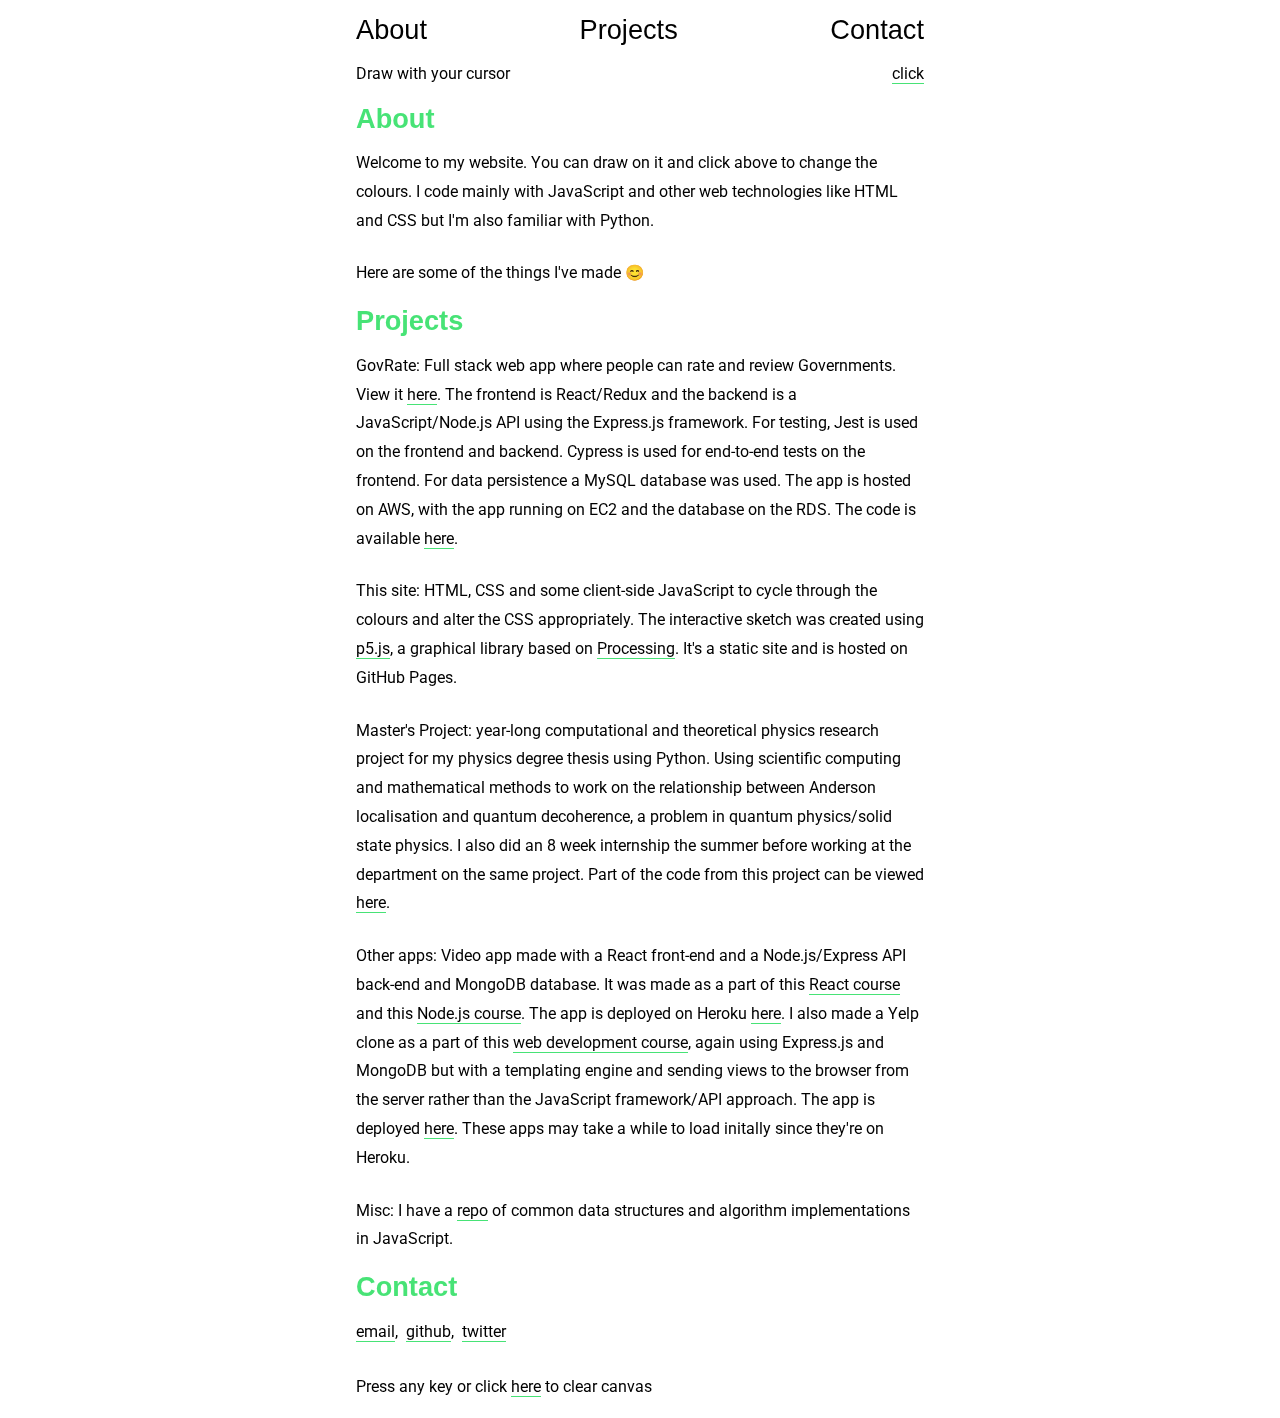
==== index.html @ 2619e875 "paragraph spacing increased" ====
<!DOCTYPE html>
<html lang="en">
  <head>
    <meta charset="UTF-8" />
    <meta name="viewport" content="width=device-width, initial-scale=1.0" />
    <meta http-equiv="X-UA-Compatible" content="ie=edge" />
    <link rel="icon" type="image/x-icon" href="img/favicon.ico" />

    <link
      href="https://fonts.googleapis.com/css?family=Roboto&display=swap"
      rel="stylesheet"
    />

    <script src="lib/p5.min.js"></script>
    <script src="lib/p5.dom.min.js"></script>
    <script src="sketch.js"></script>

    <link rel="stylesheet" href="src/site.css" />

    <title>Jack Lowe</title>
  </head>
  <body>
    <div class="container">
      <nav class="nav">
        <ul class="nav__list">
          <li class="nav__element">
            <a href="#about" class="nav__link">About</a>
          </li>
          <li class="nav__element">
            <a href="#projects" class="nav__link">Projects</a>
          </li>
          <li class="nav__element">
            <a href="#contact" class="nav__link">Contact</a>
          </li>
        </ul>
      </nav>

      <div class="headline__container">
        <p class="headline">
          Draw with your cursor
        </p>
        <button class="button">click</button>
      </div>
      <main>
        <section class="main__section" id="about">
          <h2 class="main__header">About</h2>
          <p class="main__paragraph">
            Welcome to my website. You can draw on it and click above to change
            the colours. I code mainly with JavaScript and other web
            technologies like HTML and CSS but I'm also familiar with Python.
          </p>
          <p class="main__paragraph">
            Here are some of the things I've made 😊
          </p>
        </section>
        <section class="main__section" id="projects">
          <h2 class="main__header">Projects</h2>
          <p class="main__paragraph">
            GovRate: Full stack web app where people can rate and review
            Governments. View it
            <a href="http://govrate.co.uk" class="link">here</a>. The frontend
            is React/Redux and the backend is a JavaScript/Node.js API using the
            Express.js framework. For testing, Jest is used on the frontend and
            backend. Cypress is used for end-to-end tests on the frontend. For
            data persistence a MySQL database was used. The app is hosted on
            AWS, with the app running on EC2 and the database on the RDS. The
            code is available
            <a href="https://github.com/jacklowe/govrate" class="link">here</a>.
          </p>
          <p class="main__paragraph"></p>
          <p class="main__paragraph">
            This site: HTML, CSS and some client-side JavaScript to cycle
            through the colours and alter the CSS appropriately. The interactive
            sketch was created using
            <a href="https://p5js.org/" class="link">p5.js</a>, a graphical
            library based on
            <a href="https://processing.org/" class="link">Processing</a>. It's
            a static site and is hosted on GitHub Pages.
          </p>
          <p class="main__paragraph">
            Master's Project: year-long computational and theoretical physics
            research project for my physics degree thesis using Python. Using
            scientific computing and mathematical methods to work on the
            relationship between Anderson localisation and quantum decoherence,
            a problem in quantum physics/solid state physics. I also did an 8
            week internship the summer before working at the department on the
            same project. Part of the code from this project can be viewed
            <a
              href="https://github.com/jacklowe/anderson_decoherence"
              class="link"
            >
              here</a
            >.
          </p>
          <p class="main__paragraph">
            Other apps: Video app made with a React front-end and a
            Node.js/Express API back-end and MongoDB database. It was made as a
            part of this
            <a href="https://codewithmosh.com/p/mastering-react" class="link"
              >React course</a
            >
            and this
            <a
              href="https://codewithmosh.com/p/the-complete-node-js-course"
              class="link"
              >Node.js course</a
            >. The app is deployed on Heroku
            <a href="https://young-chamber-67683.herokuapp.com" class="link"
              >here</a
            >. I also made a Yelp clone as a part of this
            <a
              href="https://www.udemy.com/the-web-developer-bootcamp/"
              class="link"
              >web development course</a
            >, again using Express.js and MongoDB but with a templating engine
            and sending views to the browser from the server rather than the
            JavaScript framework/API approach. The app is deployed
            <a href="https://glacial-sierra-19912.herokuapp.com" class="link"
              >here</a
            >. These apps may take a while to load initally since they're on
            Heroku.
          </p>
          <p class="main__paragraph">
            Misc: I have a <a href="#" class="link">repo</a> of common data
            structures and algorithm implementations in JavaScript.
          </p>
        </section>
        <section class="main__section" id="contact">
          <h2 class="main__header">Contact</h2>
          <p class="main__paragraph">
            <a href="mailto:jackmlowe@gmail.com" class="link">email</a>,&nbsp;
            <a href="https://github.com/jacklowe" class="link">github</a>,&nbsp;
            <a href="https://twitter.com/jack_iowe" class="link">twitter</a>
          </p>
        </section>
      </main>

      <hr />
      Press any key or click
      <button class="clear-button button">here</button> to clear canvas
    </div>
  </body>

  <script src="site.js"></script>
</html>
---- src/site.css ----
@font-face {
  font-family: "Montserrattt";
  font-style: italic;
  font-weight: 900;
  src: url("../fonts/montserrat-v14-latin-900italic.eot");
  src: local("Montserrat Black Italic"), local("Montserrat-BlackItalic"),
    url("../fonts/montserrat-v14-latin-900italic.eot?#iefix")
      format("embedded-opentype"),
    url("../fonts/montserrat-v14-latin-900italic.woff2") format("woff2"),
    url("../fonts/montserrat-v14-latin-900italic.woff") format("woff"),
    url("../fonts/montserrat-v14-latin-900italic.ttf") format("truetype"),
    url("../fonts/montserrat-v14-latin-900italic.svg#Montserrat") format("svg");
}

:root {
  --colour: #47e376;
}

canvas {
  position: fixed !important;
  top: 0;
  right: 0;
  z-index: -1;
}

body {
  margin: 0 auto;
  max-width: 600px;
  color: black;
  font-family: "Roboto", sans-serif;
  font-size: 0.97rem;
  line-height: 1.8rem;
  overflow-x: hidden;
}

hr {
  border: 0;
}

::selection {
  color: black;
  background-color: #e5e5e6;
}

.container {
  margin: 1rem;
}

.headline {
  margin: 0;
}

.headline__container {
  margin-top: 0.7rem;
  display: flex;
  justify-content: space-between;
  align-items: center;
}

.main__header {
  font-family: "Montserrattt", sans-serif;
  font-weight: 900;
  font-size: 1.7rem;
  color: var(--colour);
  margin-bottom: 0.8rem;
  margin-top: 0.8rem;
}

.main__header:nth-child(1) {
  margin-top: 1rem;
}

.main__paragraph {
  margin-bottom: 1.5rem;
}

.main__paragraph:last-child {
  margin-bottom: 1.2rem;
}

.link {
  font-family: inherit;
  text-decoration: none;
  color: inherit;
  border-bottom: 1px solid var(--colour);
  transition: color 0.3s ease;
}

.link:hover {
  color: var(--colour);
}

.button {
  background: none;
  font-family: inherit;
  font-size: inherit;
  padding: 0rem;
  border: none;
  border-bottom: 1px solid var(--colour);
  color: inherit;
  cursor: pointer;
  transition: color 0.3s ease;
}

.button:hover {
  color: var(--colour);
}

.button:focus {
  outline: none;
}

.nav__list {
  display: flex;
  justify-content: space-between;
  list-style: none;
  margin: 0;
  padding: 0;
  transition: color 0.3s ease;
}

.nav__link {
  text-align: center;
  color: inherit;
  text-decoration: none;
  font-size: 1.7rem;
  font-family: "Montserrattt", sans-serif;
}

@media (max-width: 400px) {
  body {
    font-size: 0.9rem;
  }
  .main__header {
    font-size: 1.3rem;
  }
  .nav__link {
    font-size: 1.3rem;
  }
}
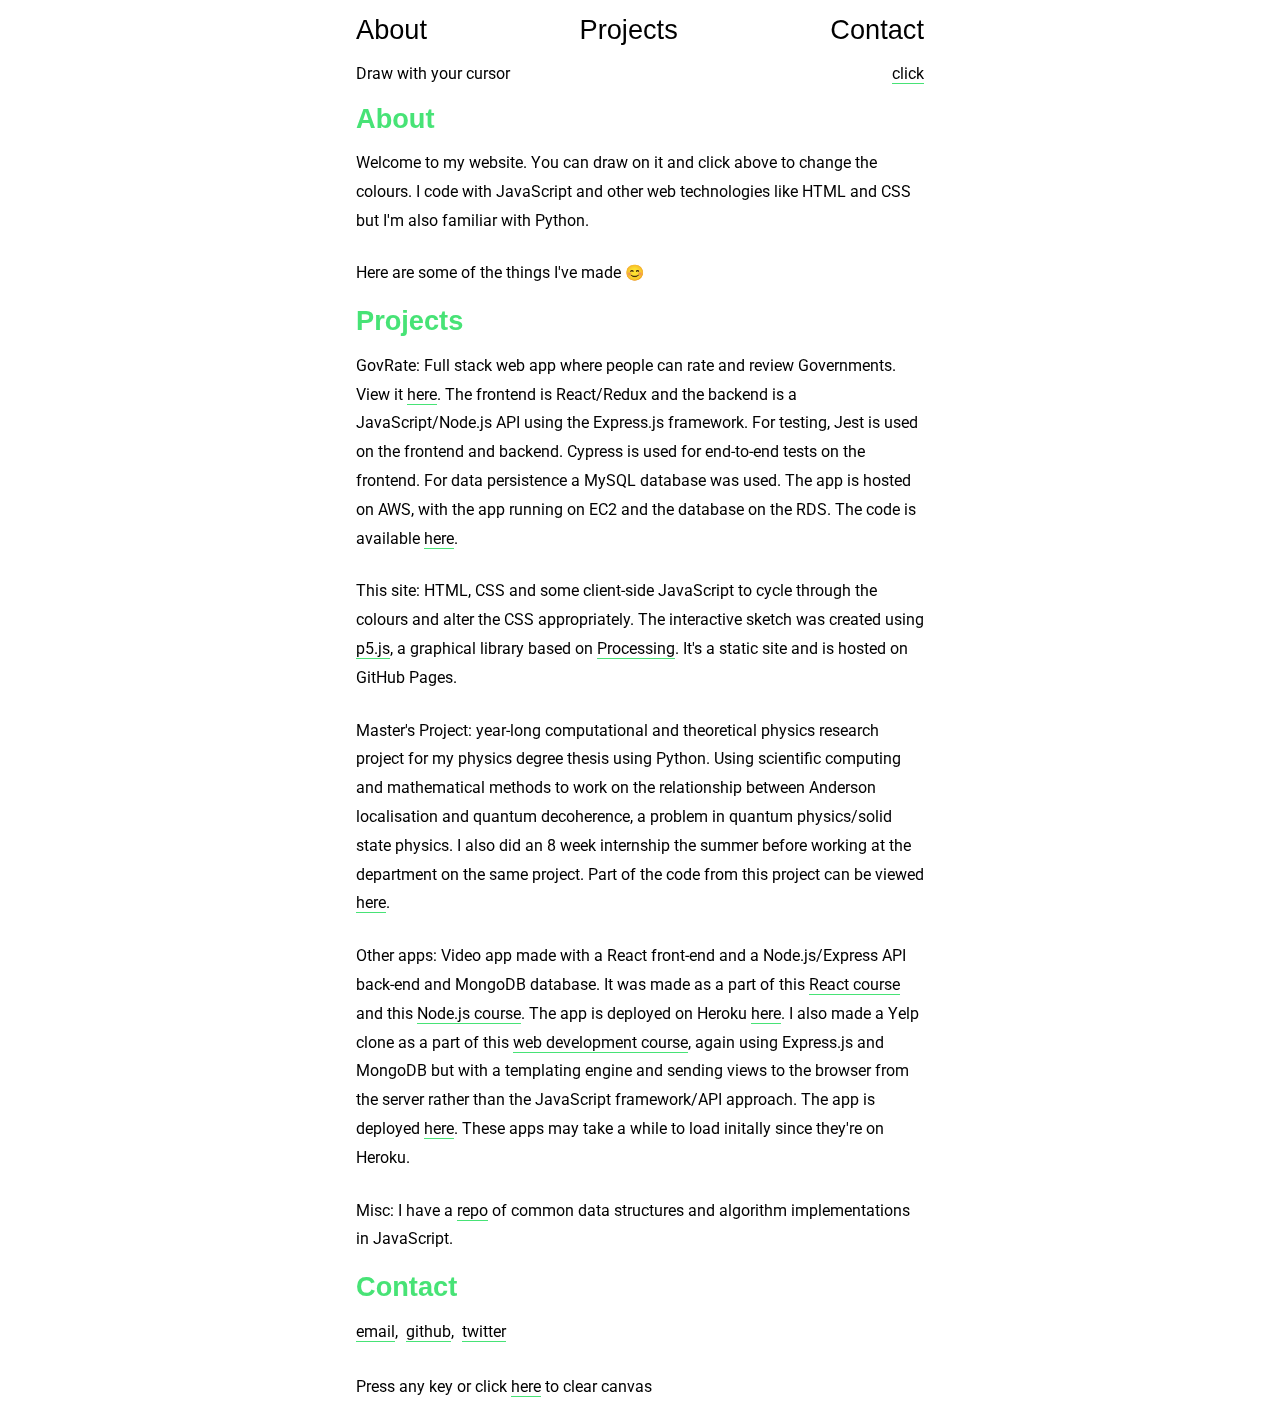
==== commit e55cc536: "Update index.html" ====
--- a/index.html
+++ b/index.html
@@ -13,7 +13,7 @@
 
     <script src="lib/p5.min.js"></script>
     <script src="lib/p5.dom.min.js"></script>
-    <script src="sketch.js"></script>
+    <script src="src/sketch.js"></script>
 
     <link rel="stylesheet" href="src/site.css" />
 
@@ -46,7 +46,7 @@
           <h2 class="main__header">About</h2>
           <p class="main__paragraph">
             Welcome to my website. You can draw on it and click above to change
-            the colours. I code mainly with JavaScript and other web
+            the colours. I code with JavaScript and other web
             technologies like HTML and CSS but I'm also familiar with Python.
           </p>
           <p class="main__paragraph">
@@ -141,5 +141,5 @@
     </div>
   </body>
 
-  <script src="site.js"></script>
+  <script src="src/site.js"></script>
 </html>
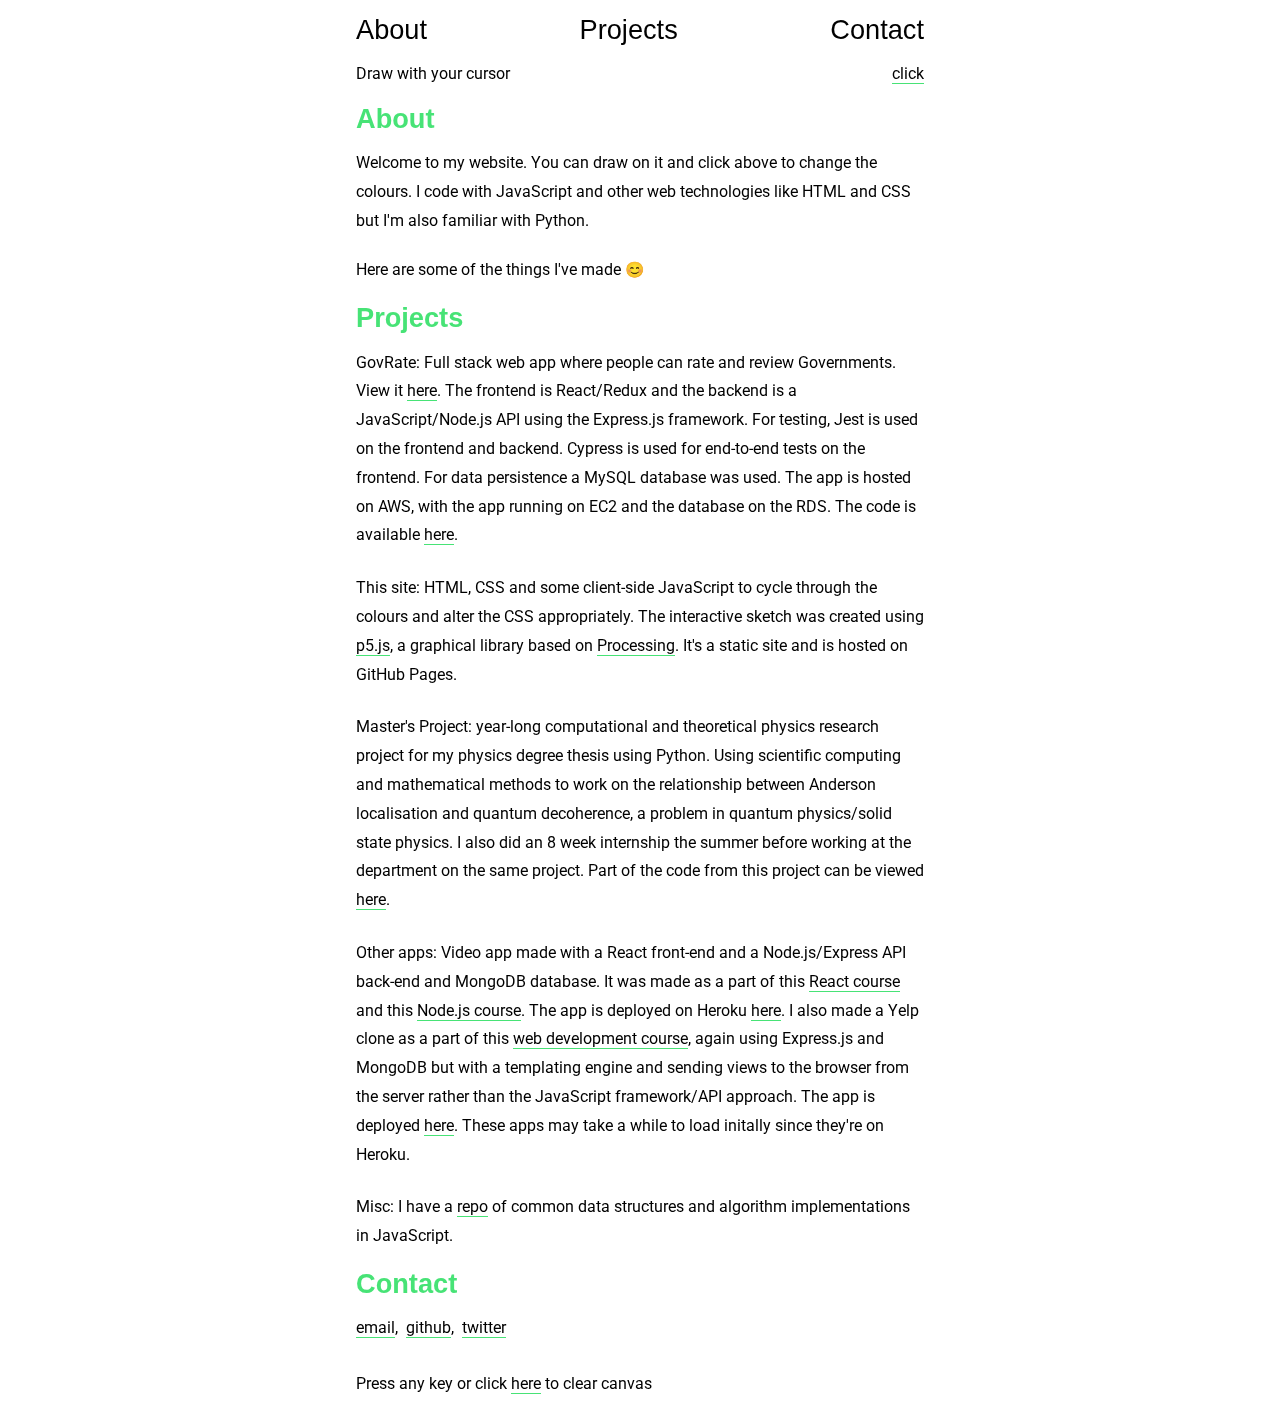
==== commit d30ecab7: "margin-bottom tweak" ====
--- a/index.html
+++ b/index.html
@@ -44,10 +44,10 @@
       <main>
         <section class="main__section" id="about">
           <h2 class="main__header">About</h2>
-          <p class="main__paragraph">
+          <p id="para1" class="main__paragraph">
             Welcome to my website. You can draw on it and click above to change
-            the colours. I code with JavaScript and other web
-            technologies like HTML and CSS but I'm also familiar with Python.
+            the colours. I code with JavaScript and other web technologies like
+            HTML and CSS but I'm also familiar with Python.
           </p>
           <p class="main__paragraph">
             Here are some of the things I've made 😊
--- a/src/site.css
+++ b/src/site.css
@@ -127,6 +127,10 @@
   font-family: "Montserrattt", sans-serif;
 }
 
+#para1 {
+  margin-bottom: 1.3rem;
+}
+
 @media (max-width: 400px) {
   body {
     font-size: 0.9rem;
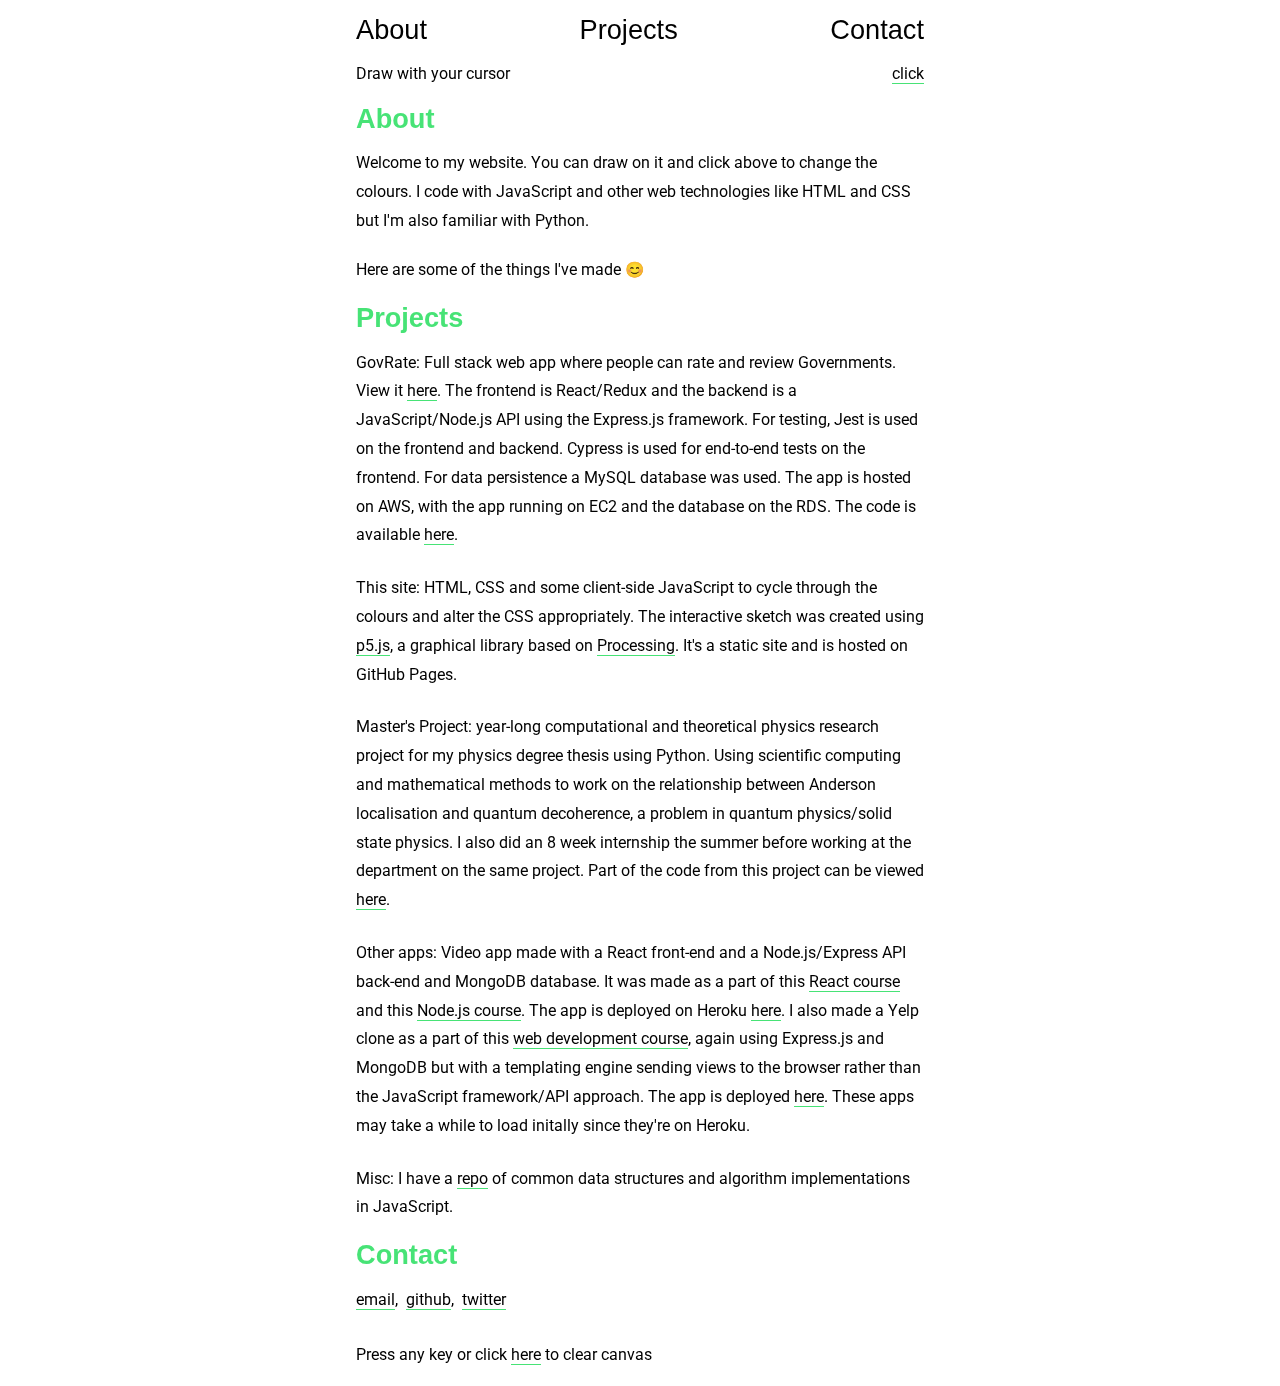
==== commit 758b2945: "Update index.html" ====
--- a/index.html
+++ b/index.html
@@ -113,7 +113,7 @@
               class="link"
               >web development course</a
             >, again using Express.js and MongoDB but with a templating engine
-            and sending views to the browser from the server rather than the
+            sending views to the browser rather than the
             JavaScript framework/API approach. The app is deployed
             <a href="https://glacial-sierra-19912.herokuapp.com" class="link"
               >here</a
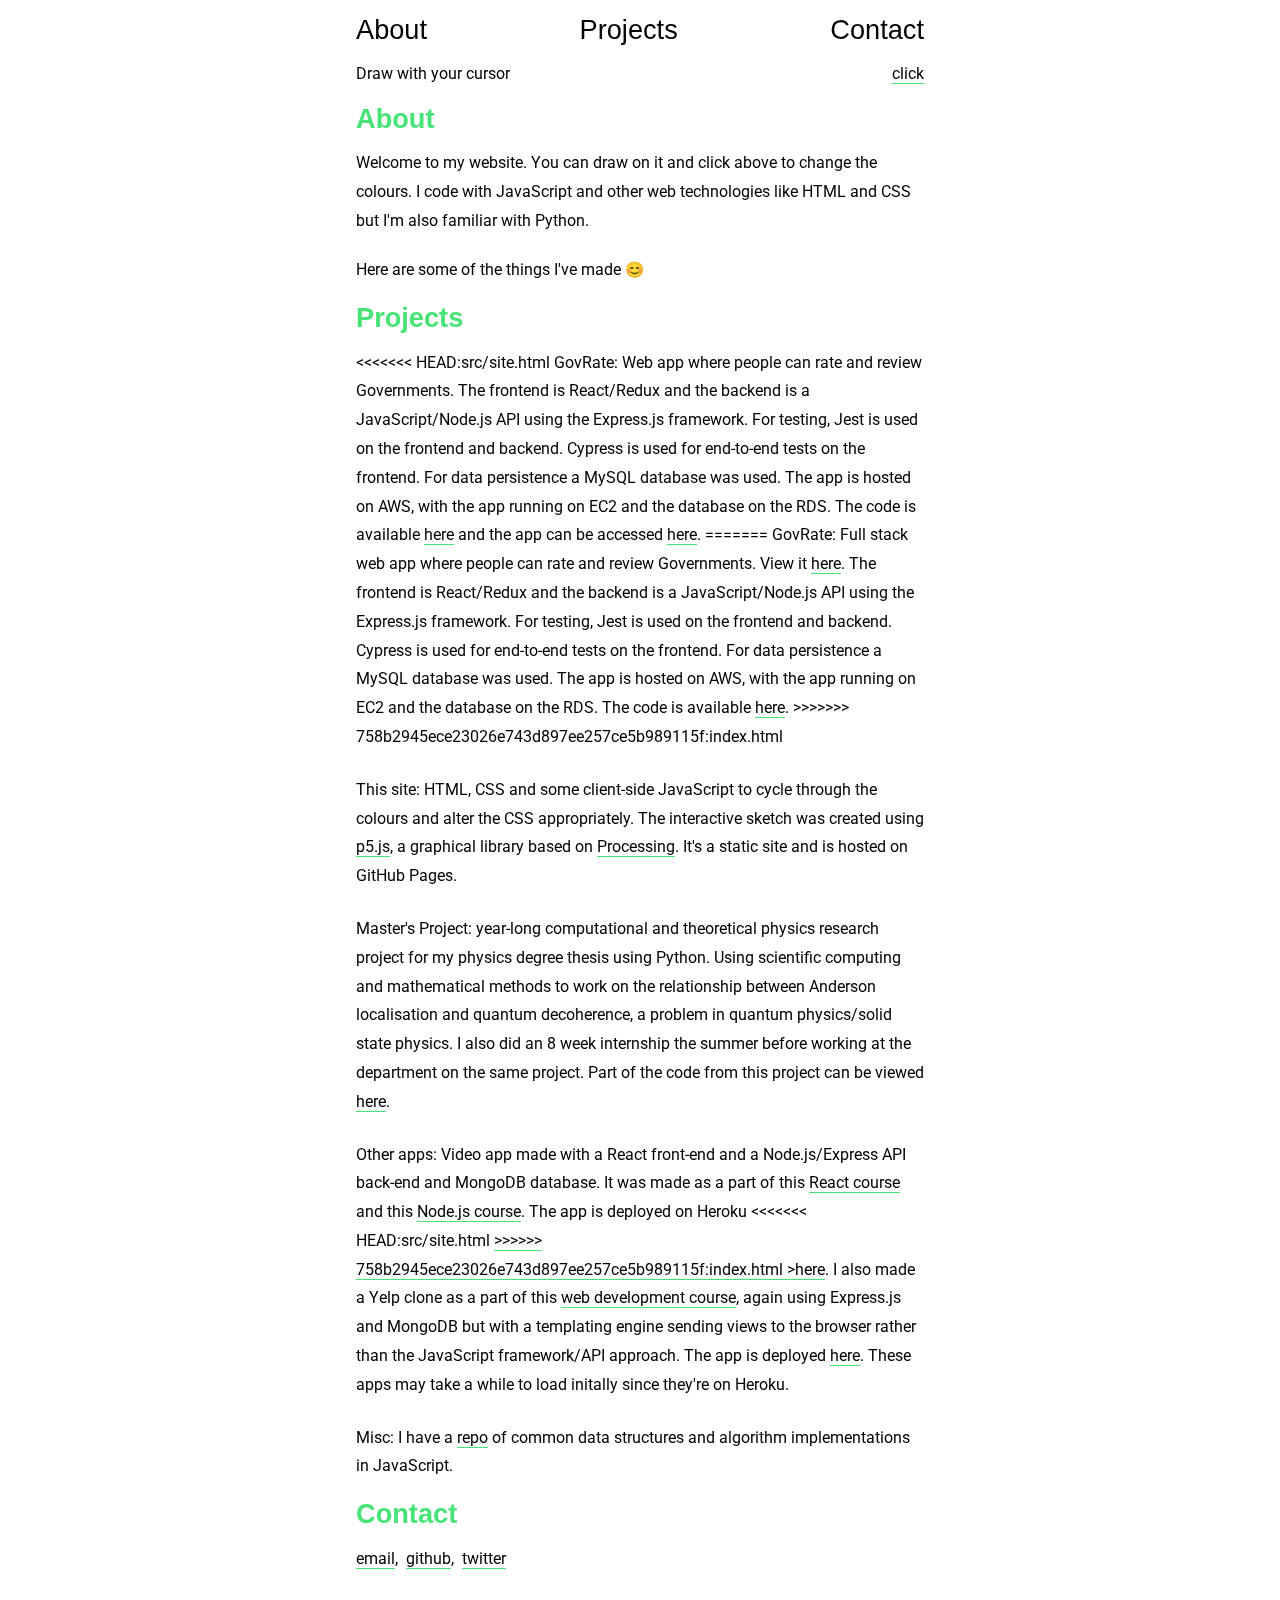
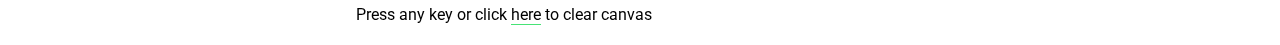
==== commit 03131868: "reword" ====
--- a/index.html
+++ b/index.html
@@ -56,6 +56,18 @@
         <section class="main__section" id="projects">
           <h2 class="main__header">Projects</h2>
           <p class="main__paragraph">
+<<<<<<< HEAD:src/site.html
+            GovRate: Web app where people can rate and review
+            Governments. The frontend is React/Redux and the backend is a
+            JavaScript/Node.js API using the Express.js framework. For testing,
+            Jest is used on the frontend and backend. Cypress is used for
+            end-to-end tests on the frontend. For data persistence a MySQL
+            database was used. The app is hosted on AWS, with the app running on
+            EC2 and the database on the RDS. The code is available
+            <a href="https://github.com/jacklowe/govrate" class="link">here</a>
+            and the app can be accessed
+            <a href="http://govrate.co.uk" class="link">here</a>.
+=======
             GovRate: Full stack web app where people can rate and review
             Governments. View it
             <a href="http://govrate.co.uk" class="link">here</a>. The frontend
@@ -66,6 +78,7 @@
             AWS, with the app running on EC2 and the database on the RDS. The
             code is available
             <a href="https://github.com/jacklowe/govrate" class="link">here</a>.
+>>>>>>> 758b2945ece23026e743d897ee257ce5b989115f:index.html
           </p>
           <p class="main__paragraph"></p>
           <p class="main__paragraph">
@@ -105,7 +118,11 @@
               class="link"
               >Node.js course</a
             >. The app is deployed on Heroku
+<<<<<<< HEAD:src/site.html
+            <a href="https://young-chamber-67683.herokuapp.com/movies" class="link"
+=======
             <a href="https://young-chamber-67683.herokuapp.com" class="link"
+>>>>>>> 758b2945ece23026e743d897ee257ce5b989115f:index.html
               >here</a
             >. I also made a Yelp clone as a part of this
             <a
@@ -121,8 +138,10 @@
             Heroku.
           </p>
           <p class="main__paragraph">
-            Misc: I have a <a href="#" class="link">repo</a> of common data
-            structures and algorithm implementations in JavaScript.
+            Misc: I have a
+            <a href="https://github.com/jacklowe/algo-ds" class="link">repo</a>
+            of common data structures and algorithm implementations in
+            JavaScript.
           </p>
         </section>
         <section class="main__section" id="contact">
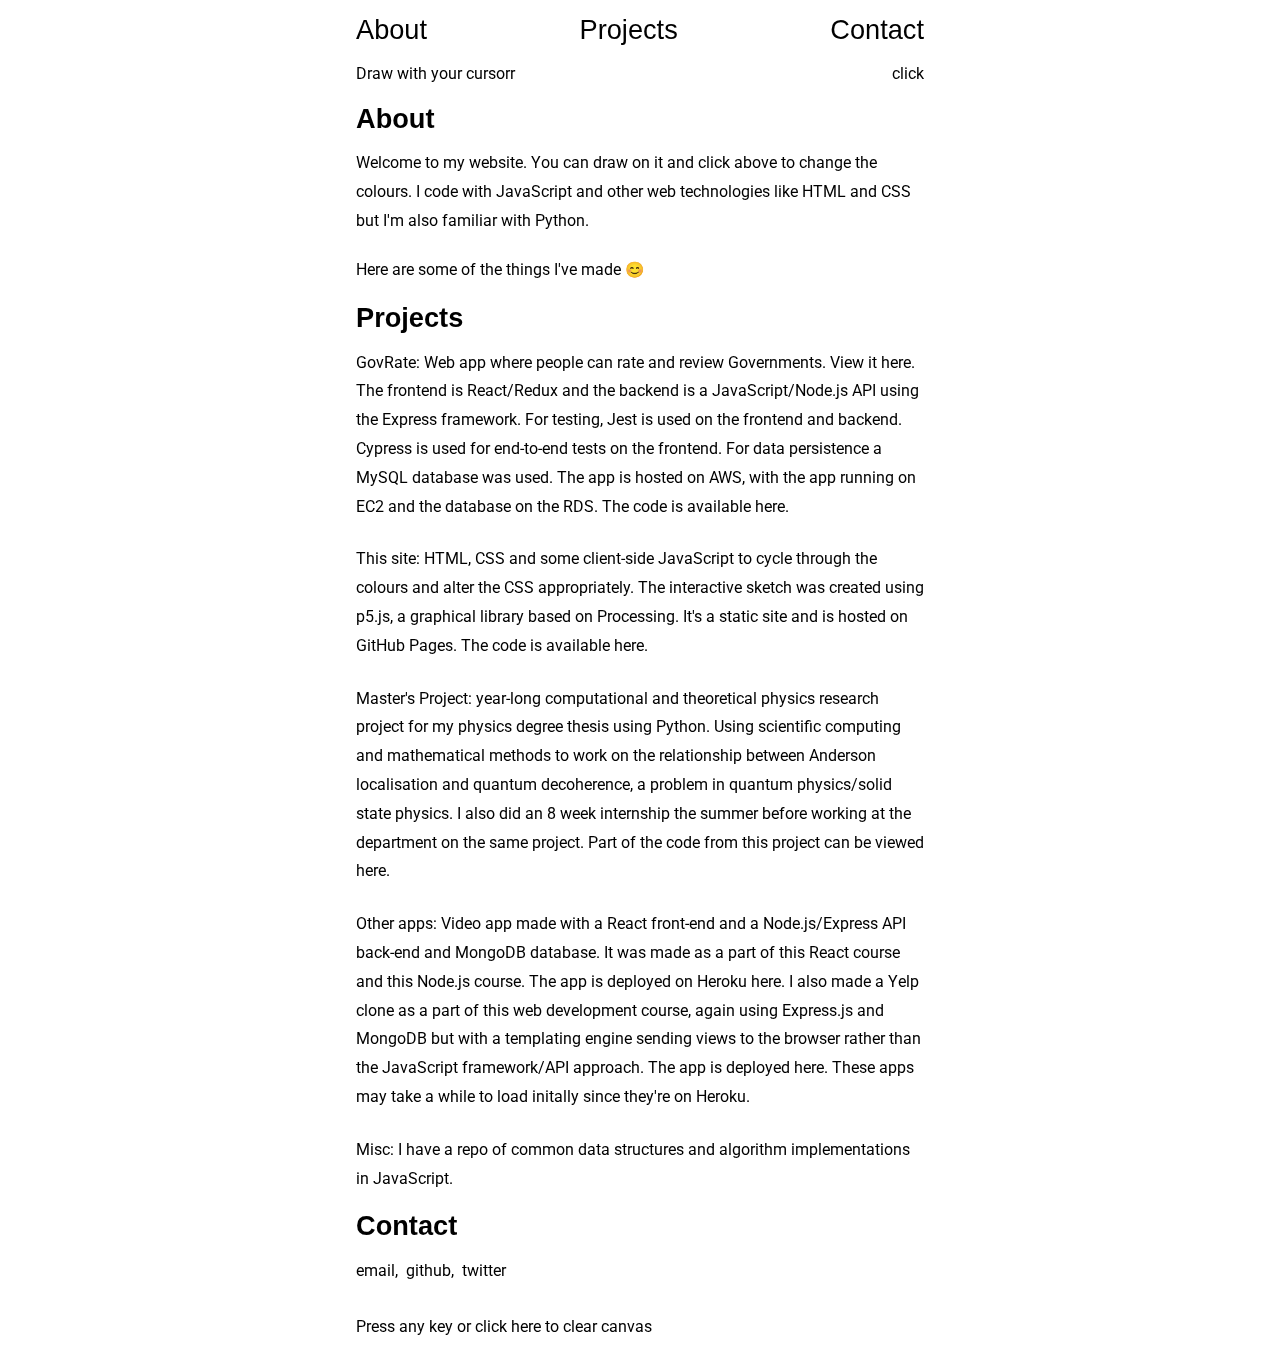
==== commit 17f9d9aa: "fix fonts" ====
--- a/index.html
+++ b/index.html
@@ -37,7 +37,7 @@
 
       <div class="headline__container">
         <p class="headline">
-          Draw with your cursor
+          Draw with your cursorr
         </p>
         <button class="button">click</button>
       </div>
@@ -56,29 +56,16 @@
         <section class="main__section" id="projects">
           <h2 class="main__header">Projects</h2>
           <p class="main__paragraph">
-<<<<<<< HEAD:src/site.html
-            GovRate: Web app where people can rate and review
-            Governments. The frontend is React/Redux and the backend is a
-            JavaScript/Node.js API using the Express.js framework. For testing,
-            Jest is used on the frontend and backend. Cypress is used for
-            end-to-end tests on the frontend. For data persistence a MySQL
-            database was used. The app is hosted on AWS, with the app running on
-            EC2 and the database on the RDS. The code is available
-            <a href="https://github.com/jacklowe/govrate" class="link">here</a>
-            and the app can be accessed
-            <a href="http://govrate.co.uk" class="link">here</a>.
-=======
-            GovRate: Full stack web app where people can rate and review
-            Governments. View it
+            GovRate: Web app where people can rate and review Governments. View
+            it
             <a href="http://govrate.co.uk" class="link">here</a>. The frontend
             is React/Redux and the backend is a JavaScript/Node.js API using the
-            Express.js framework. For testing, Jest is used on the frontend and
+            Express framework. For testing, Jest is used on the frontend and
             backend. Cypress is used for end-to-end tests on the frontend. For
             data persistence a MySQL database was used. The app is hosted on
             AWS, with the app running on EC2 and the database on the RDS. The
             code is available
             <a href="https://github.com/jacklowe/govrate" class="link">here</a>.
->>>>>>> 758b2945ece23026e743d897ee257ce5b989115f:index.html
           </p>
           <p class="main__paragraph"></p>
           <p class="main__paragraph">
@@ -88,7 +75,12 @@
             <a href="https://p5js.org/" class="link">p5.js</a>, a graphical
             library based on
             <a href="https://processing.org/" class="link">Processing</a>. It's
-            a static site and is hosted on GitHub Pages.
+            a static site and is hosted on GitHub Pages. The code is available
+            <a
+              href="https://github.com/jacklowe/jacklowe.github.io"
+              class="link"
+              >here</a
+            >.
           </p>
           <p class="main__paragraph">
             Master's Project: year-long computational and theoretical physics
@@ -118,11 +110,9 @@
               class="link"
               >Node.js course</a
             >. The app is deployed on Heroku
-<<<<<<< HEAD:src/site.html
-            <a href="https://young-chamber-67683.herokuapp.com/movies" class="link"
-=======
-            <a href="https://young-chamber-67683.herokuapp.com" class="link"
->>>>>>> 758b2945ece23026e743d897ee257ce5b989115f:index.html
+            <a
+              href="https://young-chamber-67683.herokuapp.com/movies"
+              class="link"
               >here</a
             >. I also made a Yelp clone as a part of this
             <a
@@ -130,8 +120,8 @@
               class="link"
               >web development course</a
             >, again using Express.js and MongoDB but with a templating engine
-            sending views to the browser rather than the
-            JavaScript framework/API approach. The app is deployed
+            sending views to the browser rather than the JavaScript
+            framework/API approach. The app is deployed
             <a href="https://glacial-sierra-19912.herokuapp.com" class="link"
               >here</a
             >. These apps may take a while to load initally since they're on
--- a/src/site.css
+++ b/src/site.css
@@ -8,9 +8,29 @@
       format("embedded-opentype"),
     url("../fonts/montserrat-v14-latin-900italic.woff2") format("woff2"),
     url("../fonts/montserrat-v14-latin-900italic.woff") format("woff"),
-    url("../fonts/montserrat-v14-latin-900italic.ttf") format("truetype"),
-    url("../fonts/montserrat-v14-latin-900italic.svg#Montserrat") format("svg");
+    /* url("../fonts/montserrat-v14-latin-900italic.ttf") format("truetype"), */
+      url("../fonts/montserrat-v14-latin-900italic.svg#Montserrat")
+      format("svg");
 }
+
+/* montserrat-900italic - latin */
+/* @font-face {
+  font-family: "Montserrattt";
+  font-style: italic;
+  font-weight: 900;
+  src: url("../fonts/montserrat-v14-latin-900italic.eot"); /* IE9 Compat Modes */
+  src: local("Montserrat Black Italic"), local("Montserrat-BlackItalic"),
+    url("../fonts/montserrat-v14-latin-900italic.eot?#iefix")
+      format("embedded-opentype"),
+    /* IE6-IE8 */ url("../fonts/montserrat-v14-latin-900italic.woff2")
+      format("woff2"),
+    /* Super Modern Browsers */
+      url("../fonts/montserrat-v14-latin-900italic.woff") format("woff"),
+    /* Modern Browsers */ url("../fonts/montserrat-v14-latin-900italic.ttf")
+      format("truetype"),
+    /* Safari, Android, iOS */
+      url("../fonts/montserrat-v14-latin-900italic.svg") format("svg"); /* Legacy iOS */
+} */
 
 :root {
   --colour: #47e376;
@@ -58,8 +78,7 @@
 }
 
 .main__header {
-  font-family: "Montserrattt", sans-serif;
-  font-weight: 900;
+  font-family: "Montserrattt", "Montserrat", sans-serif;
   font-size: 1.7rem;
   color: var(--colour);
   margin-bottom: 0.8rem;
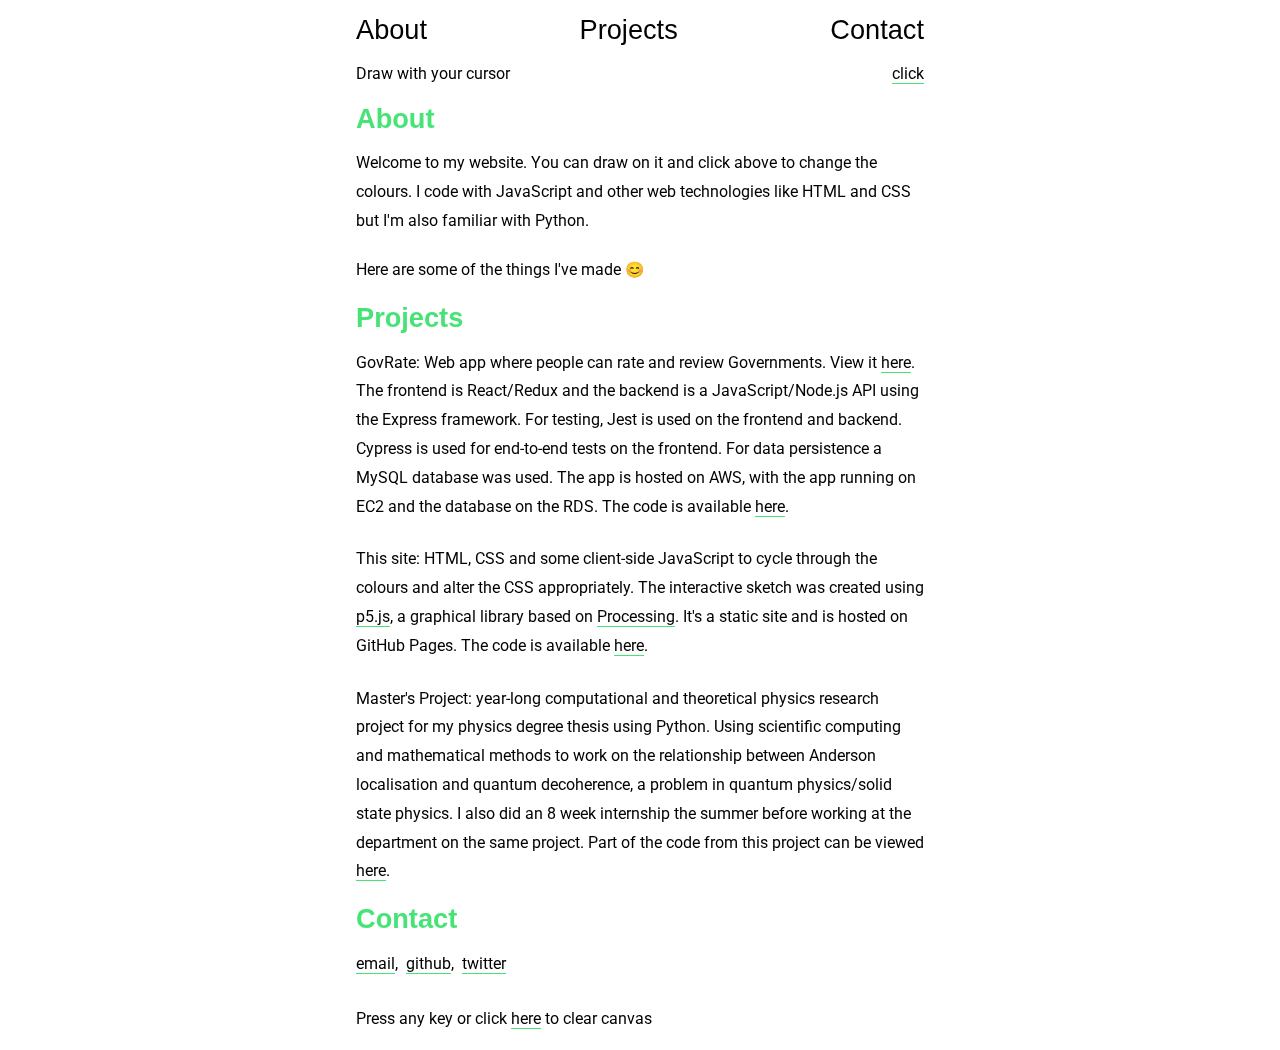
==== commit cb1814ed: "Update index.html" ====
--- a/index.html
+++ b/index.html
@@ -37,7 +37,7 @@
 
       <div class="headline__container">
         <p class="headline">
-          Draw with your cursorr
+          Draw with your cursor
         </p>
         <button class="button">click</button>
       </div>
@@ -97,42 +97,6 @@
               here</a
             >.
           </p>
-          <p class="main__paragraph">
-            Other apps: Video app made with a React front-end and a
-            Node.js/Express API back-end and MongoDB database. It was made as a
-            part of this
-            <a href="https://codewithmosh.com/p/mastering-react" class="link"
-              >React course</a
-            >
-            and this
-            <a
-              href="https://codewithmosh.com/p/the-complete-node-js-course"
-              class="link"
-              >Node.js course</a
-            >. The app is deployed on Heroku
-            <a
-              href="https://young-chamber-67683.herokuapp.com/movies"
-              class="link"
-              >here</a
-            >. I also made a Yelp clone as a part of this
-            <a
-              href="https://www.udemy.com/the-web-developer-bootcamp/"
-              class="link"
-              >web development course</a
-            >, again using Express.js and MongoDB but with a templating engine
-            sending views to the browser rather than the JavaScript
-            framework/API approach. The app is deployed
-            <a href="https://glacial-sierra-19912.herokuapp.com" class="link"
-              >here</a
-            >. These apps may take a while to load initally since they're on
-            Heroku.
-          </p>
-          <p class="main__paragraph">
-            Misc: I have a
-            <a href="https://github.com/jacklowe/algo-ds" class="link">repo</a>
-            of common data structures and algorithm implementations in
-            JavaScript.
-          </p>
         </section>
         <section class="main__section" id="contact">
           <h2 class="main__header">Contact</h2>
--- a/src/site.css
+++ b/src/site.css
@@ -8,29 +8,9 @@
       format("embedded-opentype"),
     url("../fonts/montserrat-v14-latin-900italic.woff2") format("woff2"),
     url("../fonts/montserrat-v14-latin-900italic.woff") format("woff"),
-    /* url("../fonts/montserrat-v14-latin-900italic.ttf") format("truetype"), */
-      url("../fonts/montserrat-v14-latin-900italic.svg#Montserrat")
-      format("svg");
+    url("../fonts/montserrat-v14-latin-900italic.ttf") format("truetype"),
+    url("../fonts/montserrat-v14-latin-900italic.svg#Montserrat") format("svg");
 }
-
-/* montserrat-900italic - latin */
-/* @font-face {
-  font-family: "Montserrattt";
-  font-style: italic;
-  font-weight: 900;
-  src: url("../fonts/montserrat-v14-latin-900italic.eot"); /* IE9 Compat Modes */
-  src: local("Montserrat Black Italic"), local("Montserrat-BlackItalic"),
-    url("../fonts/montserrat-v14-latin-900italic.eot?#iefix")
-      format("embedded-opentype"),
-    /* IE6-IE8 */ url("../fonts/montserrat-v14-latin-900italic.woff2")
-      format("woff2"),
-    /* Super Modern Browsers */
-      url("../fonts/montserrat-v14-latin-900italic.woff") format("woff"),
-    /* Modern Browsers */ url("../fonts/montserrat-v14-latin-900italic.ttf")
-      format("truetype"),
-    /* Safari, Android, iOS */
-      url("../fonts/montserrat-v14-latin-900italic.svg") format("svg"); /* Legacy iOS */
-} */
 
 :root {
   --colour: #47e376;
@@ -59,7 +39,7 @@
 
 ::selection {
   color: black;
-  background-color: #e5e5e6;
+  background-color: #FFE533;
 }
 
 .container {
@@ -78,7 +58,8 @@
 }
 
 .main__header {
-  font-family: "Montserrattt", "Montserrat", sans-serif;
+  font-family: "Montserrattt", sans-serif;
+  font-weight: 900;
   font-size: 1.7rem;
   color: var(--colour);
   margin-bottom: 0.8rem;
